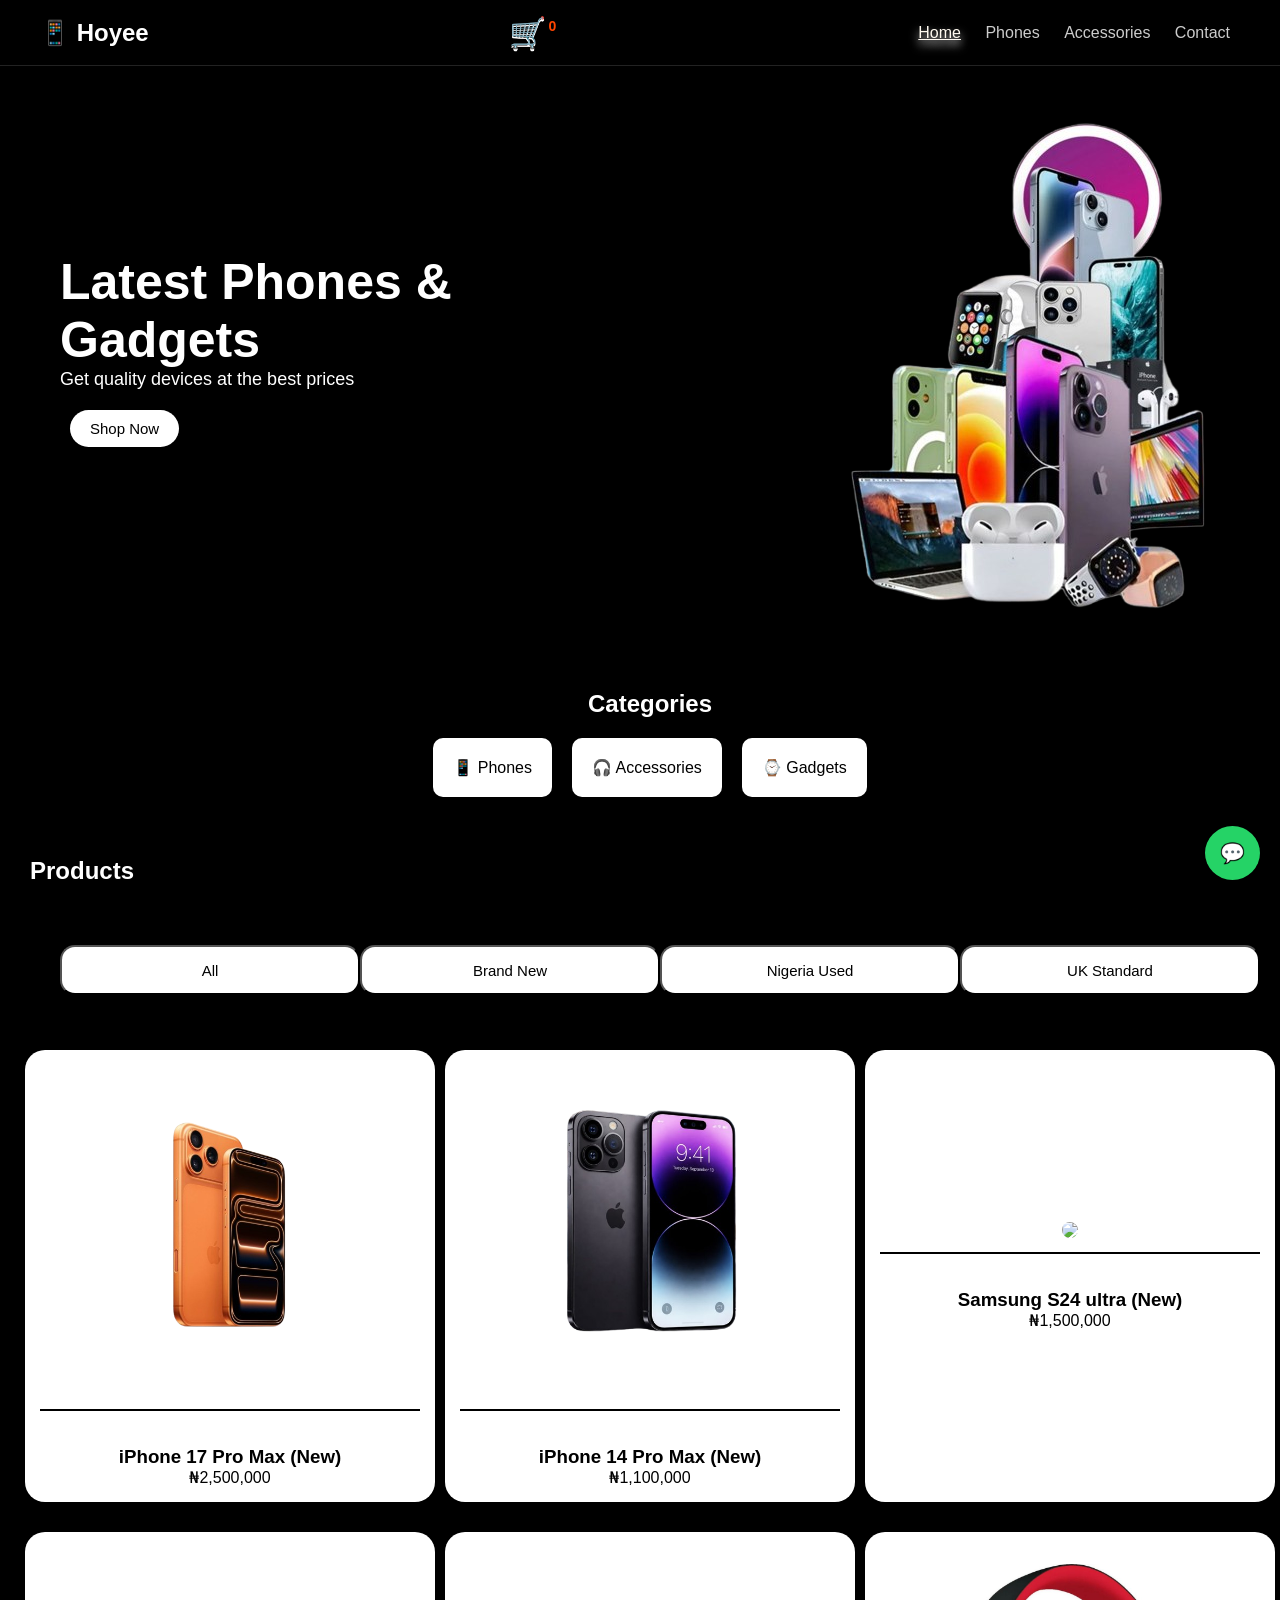
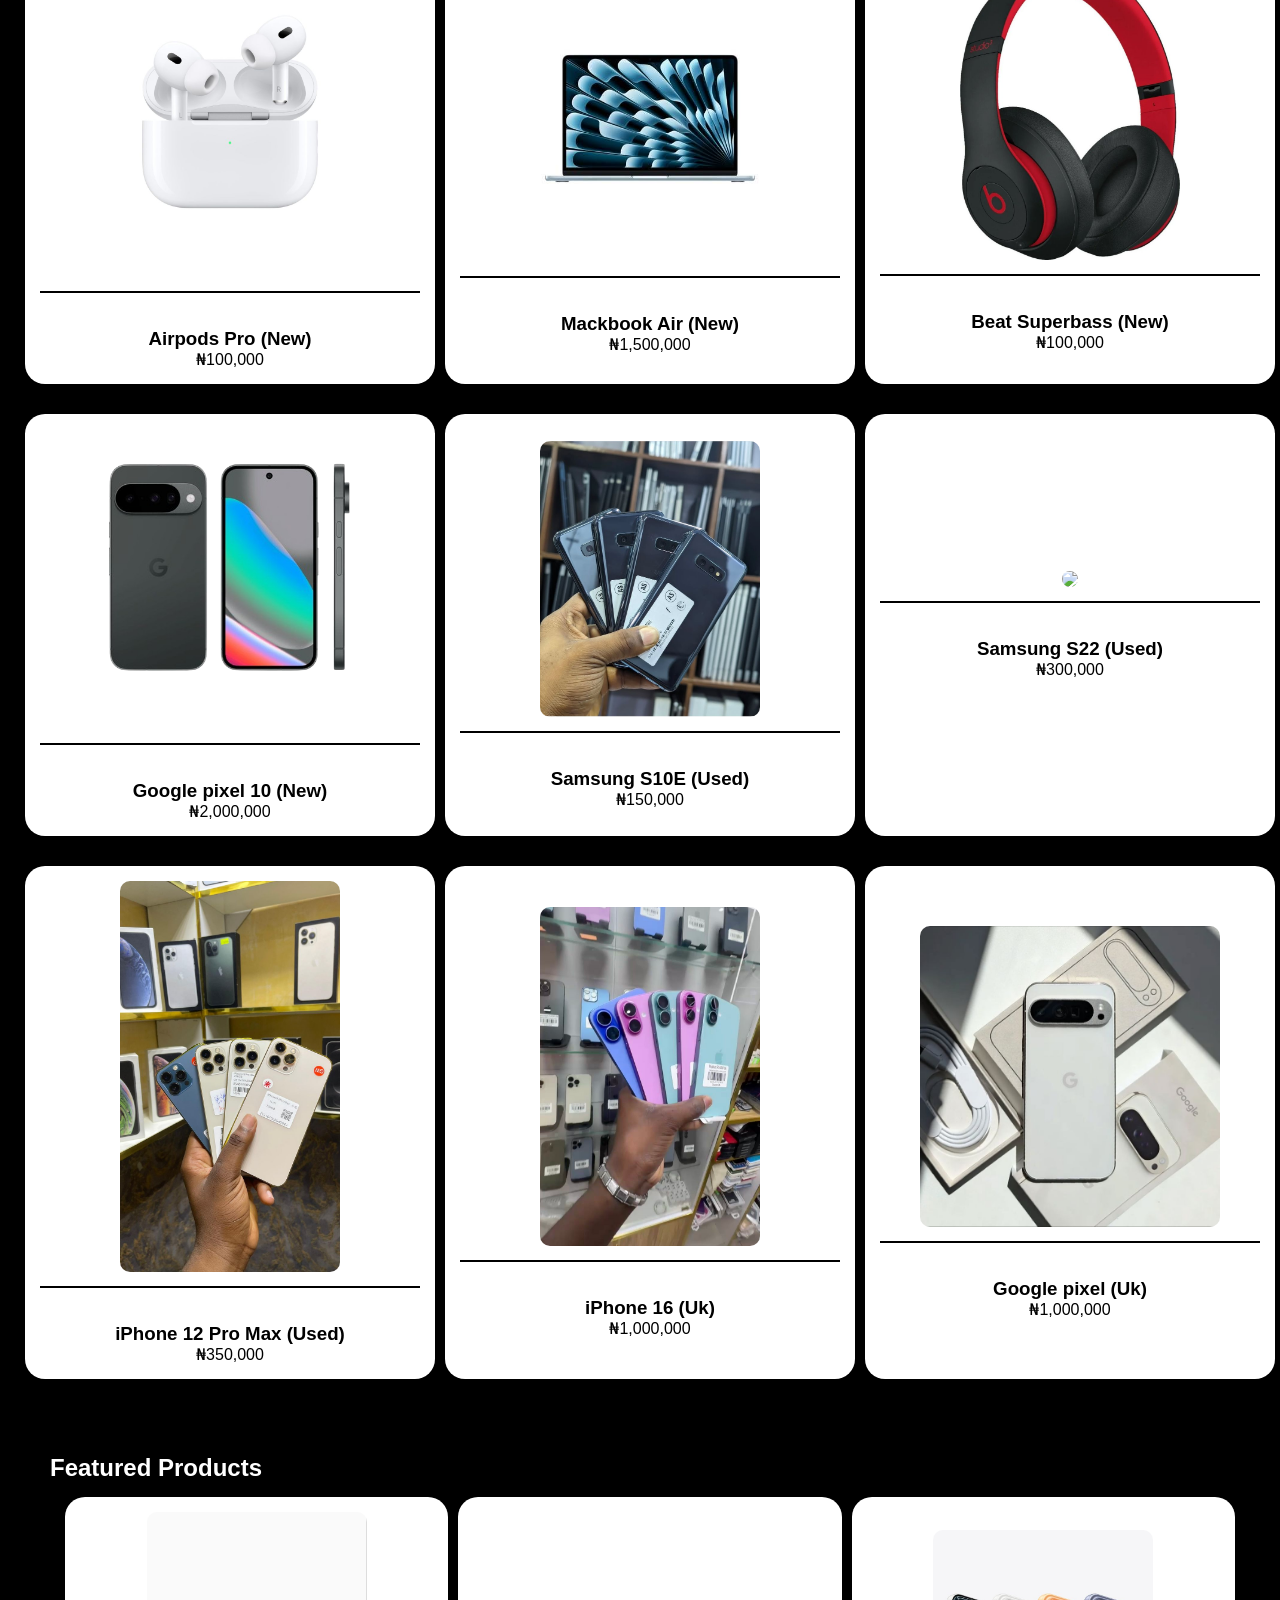
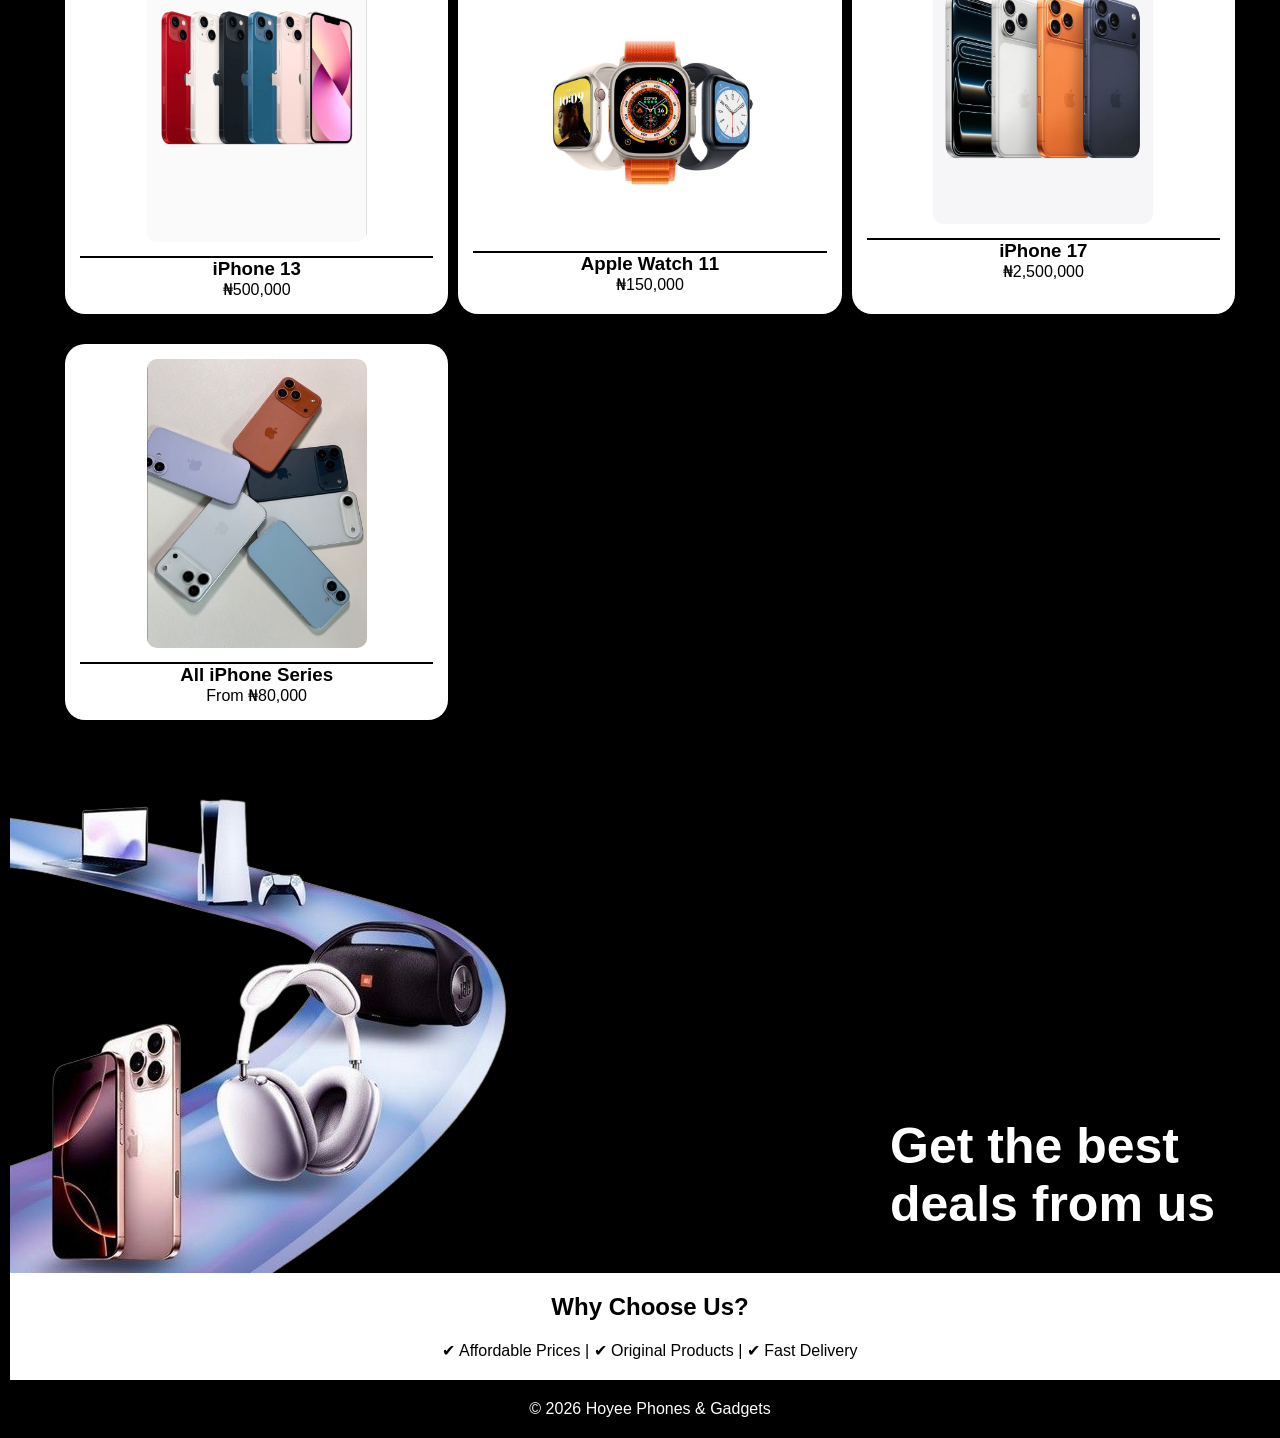
==== index.html @ 397c628e "Rename hoyeedemo.html to index.html" ====
<!DOCTYPE html>
<html lang="en">
<head>
  <meta charset="UTF-8">
  <meta name="viewport" content="width=device-width, initial-scale=1.0">
  <title>Hoyee Phones & Gadgets</title>
  <link rel="stylesheet" href="hoyee.css">
</head>
<body>

  <!-- HEADER -->
  <header class="header">
  <div class="logo">
    <h2>📱 Hoyee</h2>
  </div>

  <div class="tab" data-section="cart">
    <div class="cart-cover">
    <div class="cart-icon">🛒</div>
    <p class="total-n" id="cartCount">0</p>
  </div>
</div>

  <div class="menu-toggle" onclick="toggleMenu()" id="menuToggle">☰</div>


  <nav id="nav">
    <a href="#" class="tab active" data-section="main">Home</a>
    <a href="#">Phones</a>
    <a href="#">Accessories</a>
    <a href="#">Contact</a>
  </nav>
</header>

<main>
<section class="tab-content active" id="main">
  <!-- HERO SECTION -->
  <section class="hero">
    <div class="hero-text">
      <h1>Latest Phones & Gadgets</h1>
      <p>Get quality devices at the best prices</p>
      <button>Shop Now</button>
    </div>

    <!-- HERO IMAGE -->
    <div class="hero-image">
      <!-- INSERT IMAGE HERE -->
      <img src="phones-images/hero.png">
    </div>
  </section>

  <!-- CATEGORIES -->
  <section class="categories">
    <h2>Categories</h2>

    <div class="category-box">
      <div>📱 Phones</div>
      <div>🎧 Accessories</div>
      <div>⌚ Gadgets</div>
    </div>
  </section>

  <!-- PRODUCTS -->

  <section class="phones-section">
  <h2>Products</h2>

  <div class="phone-categories">
    <button onclick="filterPhones('all')">All</button>
    <button onclick="filterPhones('new')">Brand New</button>
    <button onclick="filterPhones('used')">Nigeria Used</button>
    <button onclick="filterPhones('uk')">UK Standard</button>
  </div>

  <div class="product-grid">

    <div class="product" data-category="new">

      <div class="product-img">
        <img src="phones-images/17pm.png">
      </div>
      <button class="cart-btn"
      data-name="17 pro max"
          data-price="2500000"
          data-image="phones-images/17pm.png">🛒</button>
      <h3>iPhone 17 Pro Max (New)</h3>
      <p>₦2,500,000</p>
        </div>

      <div class="product" data-category="new">
          <div class="product-img">
        <img src="phones-images/14pm.png">
      </div>
      <button class="cart-btn"
      data-name="14 pro max"
          data-price="1100000"
          data-image="phones-images/14pm.png">🛒</button>
      <h3>iPhone 14 Pro Max (New)</h3>
      <p>₦1,100,000</p>
        </div>

        <div class="product" data-category="new">
          <div class="product-img">
        <img src="phones-images/s24.png">
      </div>
      <button class="cart-btn"
      data-name="samsung s24 ultra"
          data-price="1500000"
          data-image="phones-images/14pm.png">🛒</button>
      <h3>Samsung S24 ultra (New)</h3>
      <p>₦1,500,000</p>
        </div>

        <div class="product" data-category="new">
          <div class="product-img">
        <img src="phones-images/airpods.jpg">
      </div>
      <button class="cart-btn"
      data-name="airpods"
          data-price="100000"
          data-image="phones-images/airpods.jpg">🛒</button>
      <h3>Airpods Pro (New)</h3>
      <p>₦100,000</p>
        </div>

        <div class="product" data-category="new">
          <div class="product-img">
        <img src="phones-images/macbookair.jpg" style="max-width: 300px;">
      </div>
      <button class="cart-btn"
      data-name="macbookair"
          data-price="1500000"
          data-image="phones-images/macbookair.jpg">🛒</button>
      <h3>Mackbook Air (New)</h3>
      <p>₦1,500,000</p>
        </div>

        <div class="product" data-category="new">
          <div class="product-img">
        <img src="phones-images/beat.jpg">
      </div>
      <button class="cart-btn"
      data-name="beat"
          data-price="100000"
          data-image="phones-images/beat.jpg">🛒</button>
      <h3>Beat Superbass (New)</h3>
      <p>₦100,000</p>
        </div>

        <div class="product" data-category="new">
          <div class="product-img">
        <img src="phones-images/newpixel.png" style="max-width: 300px">
      </div>
      <button class="cart-btn"
      data-name="google pixel"
          data-price="2000000"
          data-image="phones-images/newpixel.png">🛒</button>
      <h3>Google pixel 10 (New)</h3>
      <p>₦2,000,000</p>
        </div>


        <div class="product" data-category="used">
      <div class="product-img">
        <img src="phones-images/S10E.jpg">
      </div>
      <button class="cart-btn"
      data-name="samsung S10E"
          data-price="150000"
          data-image="phones-images/S10E.jpg">🛒</button>
      <h3>Samsung S10E (Used)</h3>
      <p>₦150,000</p>
        </div>

    <div class="product" data-category="used">
      <div class="product-img">
        <img src="phones-images/S22.jpg" style="max-width: 300px">
      </div>
      <button class="cart-btn"
      data-name="samsung S22"
          data-price="300000"
          data-image="phones-images/S22.jpg">🛒</button>
      <h3>Samsung S22 (Used)</h3>
      <p>₦300,000</p>
        </div>

        <div class="product" data-category="used">
      <div class="product-img">
        <img src="phones-images/12pm.jpg">
      </div>
      <button class="cart-btn"
      data-name="samsung S10E"
          data-price="350000"
          data-image="phones-images/12pm.jpg">🛒</button>
      <h3>iPhone 12 Pro Max (Used)</h3>
      <p>₦350,000</p>
        </div>
  

    <div class="product" data-category="uk">
      <div class="product-img">
        <img src="phones-images/16.jpg">
      </div>
      <button class="cart-btn"
      data-name="iphone 16 (uk)"
          data-price="1000000"
          data-image="phones-images/16.jpg">🛒</button>
      <h3>iPhone 16 (Uk)</h3>
      <p>₦1,000,000</p>
    </div>

    <div class="product" data-category="uk">
      <div class="product-img">
        <img src="phones-images/pixel.jpg" style="max-width: 300px">
      </div>
      <button class="cart-btn"
      data-name="google pixel (uk)"
          data-price="1000000"
          data-image="phones-images/pixel.jpg">🛒</button>
      <h3>Google pixel (Uk)</h3>
      <p>₦1,000,000</p>
    </div>


  </div>
</section>

  <section class="products">
    <h2>Featured Products</h2>

    <div class="product-grid">

      <div class="product">
        <div class="product-img">
          <img src="phones-images/13group.jpg">
        </div>
        <h3>iPhone 13</h3>
        <p>₦500,000</p>
      </div>

      <div class="product">
        <div class="product-img">
          <img src="phones-images/iwatchgroup.jpg">
        </div>
        <h3>Apple Watch 11</h3>
        <p>₦150,000</p>
      </div>

      <div class="product">
        <div class="product-img">
          <img src="phones-images/17group.jpg">
        </div>
        <h3>iPhone 17</h3>
        <p>₦2,500,000</p>
      </div>

      <div class="product">
        <div class="product-img">
          <img src="phones-images/featured.jpg">
        </div>
        <h3> All iPhone Series</h3>
        <p>From ₦80,000</p>
      </div>

    </div>
  </section>

<div class="mid-body">
  <div class="body-pic">
  <img src="phones-images/back.png">
</div>
  <div class="body-text">
  <h1>Get the best deals from us</h1>
</div>
</div>

<!-- WHY US -->
  <section class="why-us">
    <h2>Why Choose Us?</h2>
    <p>✔ Affordable Prices | ✔ Original Products | ✔ Fast Delivery</p>
  </section>

  <!-- FOOTER -->
  <footer>
    <p>© 2026 Hoyee Phones & Gadgets</p>
  </footer>

  <div class="social-links">
<a href="wa.link/siu5xd" target="_blank"><i class="fab fa-whatsapp"></i></a>
</div>

</section>

</main>

<section class="tab-content" id="cart">

  <div class="cart">
  <h3>Items in Your Cart</h3>
  <ul class="cart-id" id="cart-items"></ul>
  <p id="total">Total: ₦0</p>
  <button onclick="checkout()">Checkout</button>

  <marquee><p>You will be redirected to our Customer Service agent via whatsapp for immediate order placement.</p></marquee>
</div>



<!-- WHY US -->
  <section class="why-us">
    <h2>Why Choose Us?</h2>
    <p>✔ Affordable Prices | ✔ Original Products | ✔ Fast Delivery</p>
  </section>

  <!-- FOOTER -->
  <footer>
    <p>© 2026 Hoyee Phones & Gadgets</p>
  </footer>

  <div class="social-links">
<a href="wa.link/siu5xd" target="_blank"><i class="fab fa-whatsapp"></i></a>
</div>
</section>

  

<a href="https://wa.me/234XXXXXXXXXX" class="whatsapp" target="_blank">
  💬
</a>

<script type="text/javascript" src="hoyee.js"></script>
</body>
</html>
---- hoyee.css ----
* {
  margin: 0;
  padding: 0;
  box-sizing: border-box;
  font-family: sans-serif;
}

body {
  background: #000;
  color: #fff;
  display: flex;
  flex-direction: column;
  padding-top: 50px;
  padding-bottom: 0;
  min-height: 60vh;
}

/* HEADER */
.header {
  display: flex;
  position: fixed;
  width: 100%;
  background: #000;
  border-bottom: 1px solid #222;
  justify-content: space-between;
  padding: 15px 40px;
  align-items: center;
  top: 0;
  z-index: 1000;
  box-shadow: 0 10px 30px rgba(0, 0, 0, 1.2);
}

main {
  flex: 1;
}

nav a {
  margin: 0 10px;
  text-decoration: none;
  color: #ccc;
}

nav a:hover {
  color: #fff;
}

.menu-toggle {
  display: none;
  font-size: 25px;
  cursor: pointer;
  transform: translate(5px);
  transition: all 0.4s ease;
}

.menu-toggle:hover {
  transform: scale(1.2);
}

.cart-cover {
  display: flex;
  max-width: 40px;
}
.cart-icon {
  font-size: 30px;
  color: white;
  width: 50px;
  border-radius: 20px;
  text-shadow: 0 2px 0px white;
  cursor: pointer;
}

.total-n {
  max-width: 20px;
  max-height: 20px;
  bottom: 20%;
  font-size: 14px;
  font-weight: bold;
  color: orangered;
  margin: 3px;
  border-radius: 50px;
  text-align: center;
}

.tab {
  opacity: 1;
}

.tab.active {
  text-decoration: underline;
  color: floralwhite;
  text-shadow: 0 5px 10px white;
  transform: translateY(-5px);
  transition: all 0.5s ease;
}

.tab h1 {
  font-size: 30px;
  color: white;
  width: 50px;
  border-radius: 20px;
}

.tab-content {
  opacity: 0;
  max-height: 0;
  transform: translate(10px);
  transition: all 0.5s ease;
}

.tab-content.active {
  opacity: 1;
}


/* HERO */
.hero {
  display: flex;
  max-height: 600px;
  padding: 50px;
  justify-content: space-between;
  gap: 40px;
  margin-top: 0;
  margin-bottom: 0;
  background: #000;
  color: white;
  align-items: center;
}

.hero-text {
  flex: 1;
  max-width: 400px;
}

.hero-text h1 {
  font-size: 50px;
  font-weight: 600 bold;
}

.hero-text p {
  font-size: 18px;
}

.hero-text button {
  margin-top: 20px;
  padding: 10px 20px;
  border: none;
  border-radius: 30px;
  background: #fff;
  color: #000;
  cursor: pointer;
}

.hero-image {
  flex: 1;
  max-width:400px;
  width: 100%;
  height: auto;
  transition: all 0.2s ease;
}

.hero-image:hover {
  transform: scale(1.1);
}

/* CATEGORIES */
.categories {
  padding: 40px;
  text-align: center;
}

.category-box {
  display: flex;
  justify-content: center;
  gap: 20px;
  margin-top: 20px;
}

.category-box div {
  padding: 20px;
  background: white;
  color: black;
  border-radius: 10px;
}

.phones-section h2 {
  padding: 10px;
  margin: 10px;
}

.phone-categories {
  width: 100%;
  display: flex;
  padding: 40px;
  text-align: center;
}

.phone-categories button {
  width: 25%;
  height: 50px;
}

button {
  font-size: 15px;
  border-radius: 15px;
  padding: 10px;
  color: black;
  background: white;
  cursor: pointer;
  transform: translate(10px);
  transition: all 0.4s ease;
}

button:hover {
  background: linear-gradient(to right, #DA22FF, #9733EE);
  color: white;
  transform: translate(-5px);
}

.mid-body {
  display: flex;
  justify-content: space-between;
  gap: 40px;
  align-items: center;
}

.body-pic {
  display: flex;
  max-width: 600px;

}

.body-pic img {
  left: 20%;

}


.body-text {
  margin-top: 22%;
  flex: 1;
  max-width: 400px;
}

.body-text h1 {
  font-size: 50px;
  font-weight: bold;
}


/* PRODUCTS */
.products {
  padding: 40px;
}

.product-grid {
  display: grid;
  grid-template-columns: repeat(3, 1fr);
  gap: 10px;
  padding: 15px;
}


.cart-btn {
  bottom:20px;;
  transform:translateY(20px);
  opacity:0;
  max-height: 0;
  width: 80px;
  background:rgba(0,0,0,0.85);
  background-color: burlywood;
  box-shadow: 0 10px 20px rgba(0,0,0,0.5);
  color:black;
  cursor: pointer;
  border-radius:30px;
  font-size:20px;
  text-shadow: 1px 2px 0 white;
  backdrop-filter: blur(10px);
  transition:all 0.4s ease;
  align-content: center;
}
.product {
  flex: 1;
  background: #fff;
  color: black;
  border-radius: 20px;
  padding: 15px;
  text-align: center;
  align-content: center;
  transition: 0.3s ease;
  margin-bottom: 20px;
}

.product:hover {
  box-shadow: 0 10px 40px white;
}

.product:hover .cart-btn {
  opacity: 1;
  max-height: 100px;
  transform: translateY(-20px);
}

.product-img {
  border-bottom: 2px solid black;

}

.product-img img {
  width: 100%;
  max-width: 220px;
  margin-bottom: 10px;
  border-radius: 10px;
  transition: all 0.4s ease;
}
.product-img img:hover {
  transform: translateY(-5px);
}


.cart {
  bottom: 20px;
  background: black;
  color: white;
  padding: 15px;
  font-size: 20px;
  padding-top: 0;
  text-decoration: none;
  justify-content: space-between;
}

.cart-id {
  border: 1px solid grey;
  border-radius: 10px;
}

#cart-items li {
  display: flex;
  justify-content: space-between;
  align-items: center;
  margin-bottom: 10px;
}

#cart-items button {
  background: red;
  color: white;
  border: none;
  padding: 5px 10px;
  border-radius: 8px;
  cursor: pointer;
}

#cart-items button:hover {
  opacity: 0.8;
}

/* WHY US */
.why-us {
  position: sticky;
  width: 100%;
  padding: 20px;
  text-align: center;
  background: white;
  color: black;
}

.why-us h2 {
  margin-bottom: 20px;
}

.social-links a {
  margin-right: 15px;
  text-decoration: none;
  font-size: 2.0rem;
  opacity: 1;
  transition: 0.3s;
  position: fixed;
  left: 50%;
  color: white;
  cursor: pointer;
}

.social-links a:hover {
  opacity: 0.7;
}


.whatsapp {
  position: fixed;
  bottom: 20px;
  right: 20px;
  background: #25D366;
  color: white;
  padding: 15px;
  border-radius: 50%;
  font-size: 20px;
  text-decoration: none;
}

/* FOOTER */
footer {
  text-align: center;
  padding: 20px;
}


/* === Mobile Responsive === */

@media (max-width: 768px) {

  .hero {
    padding: 30px 20px;
    max-height: 350px;
    gap: 0px;
    top: 0;
    bottom: 0;
    margin-bottom: 0;
    margin-top: 0;
  }

  .hero-text h1 {
    font-size: 30px;
    width: 200px;
  }

  .hero-text p {
    font-size: 14px;
  }

  .hero-image img {
    max-width: 180px;
  }

  .mid-body {
    max-width: 100px;
    margin: 0;
    padding: 0;
    margin-bottom: 0;
    gap: 30px;
  }

  .body-pic {
    height: 270px;
    max-width: 250px;
  }

   .body-text h1 {
    font-size: 26px;
    width: 120px;
    top: 20%;
    margin-top: 20px;
    padding: 10px;
    gap: 20px;
  }

  .body-text p {
    font-size: 14px;
  }

  .phone-categories {
    font-size: 14px;
    margin-top: 0;
  }

  .phone-categories button {
  width: 25%;
  margin-top: 0;
  border-radius: 10px;
}

  .product-grid {
    display: grid;
    grid-template-columns: repeat(2, 1fr);
    gap: 15px;
    padding: 10px;
    margin-bottom: 20px;
  }

  .product {
    flex-direction: row;
    padding: 15px;
    margin-bottom: 20px;
  }

  .product-img img {
    width: 120px;
  }

  .product h3 {
    font-size: 15px;
    margin-top: 0;
  }

  .product p {
    font-size: 12px;
  }

  .cart-btn {
    max-width: 50px;
    height: 50px;
    margin: 5px;
    text-align: center;
  }



  nav {
    display: flex;
    opacity: 0;
    max-height: 0;
    flex-direction: column;
    background: #000;
    position: absolute;
    top: 60px;
    right: 0;
    width: 100%;
    text-align: center;
    box-shadow: 0 10px 20px rgba(0, 0, 0, 1.5);
    transform: translate(10px);
    transition: all 0.6s ease;
  }

  nav a {
    padding: 15px;
    display: block;
  }

  nav.show {
    opacity: 1;
    max-height: 400px;
  }

  .menu-toggle {
    display: block;
  }

  .why-us {
    padding: 10px;
    max-height: 80px;
  }

  .why-us h2 {
    font-size: 15px;
  }

  .why-us p {
    font-size: 12px;
  }

  footer {
    font-size: 10px;
  }
}
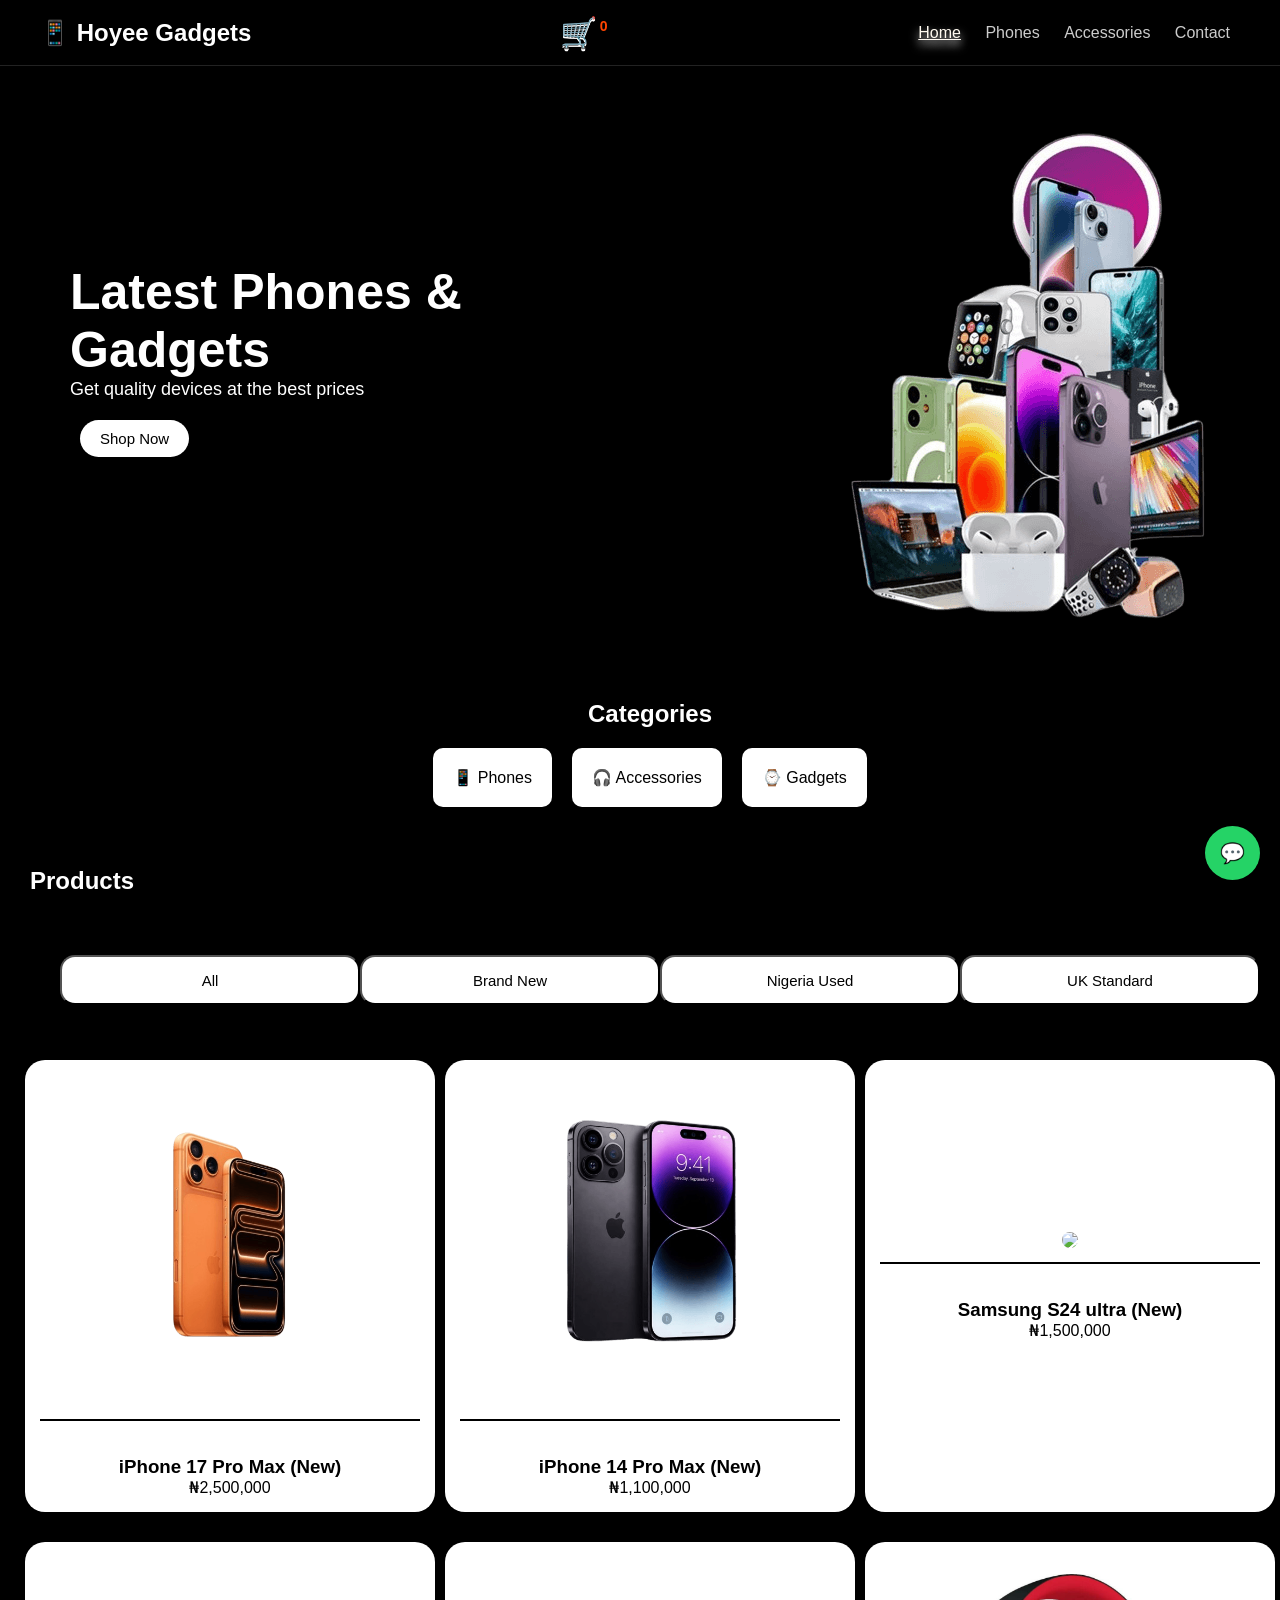
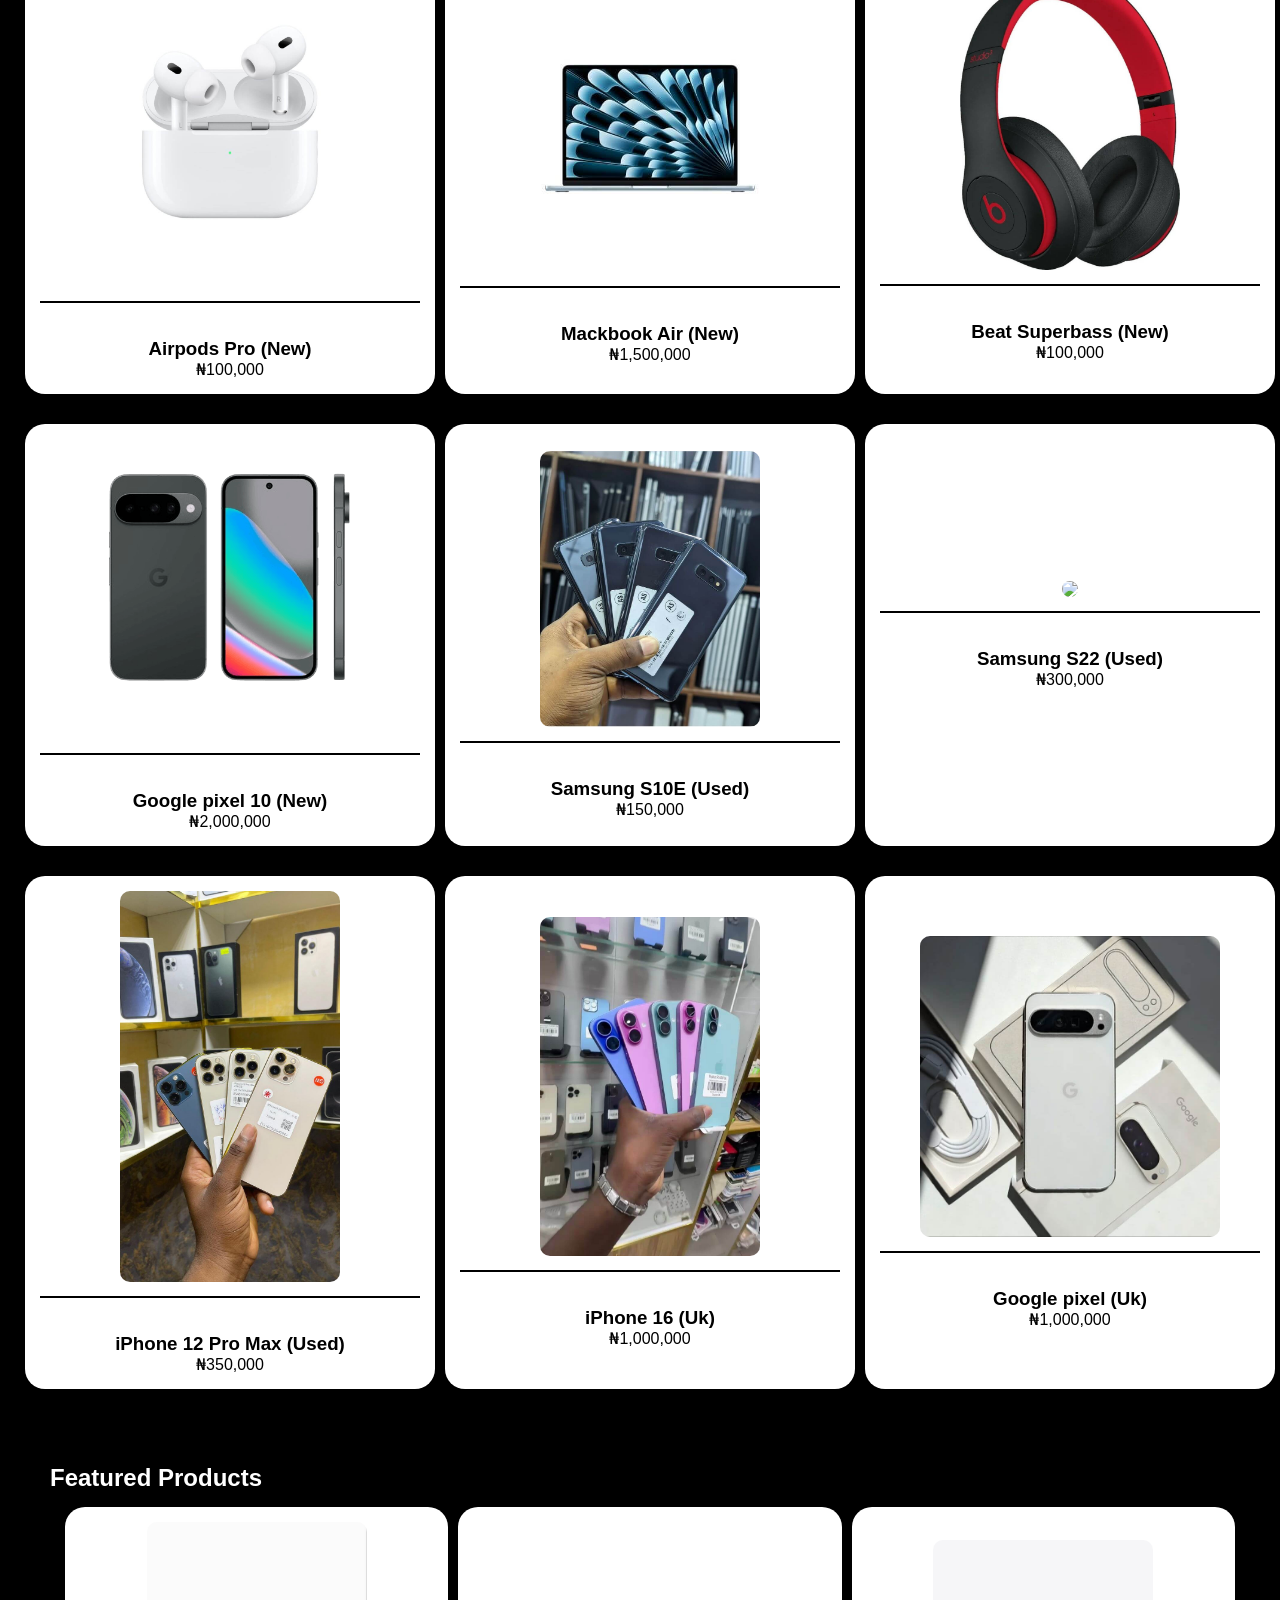
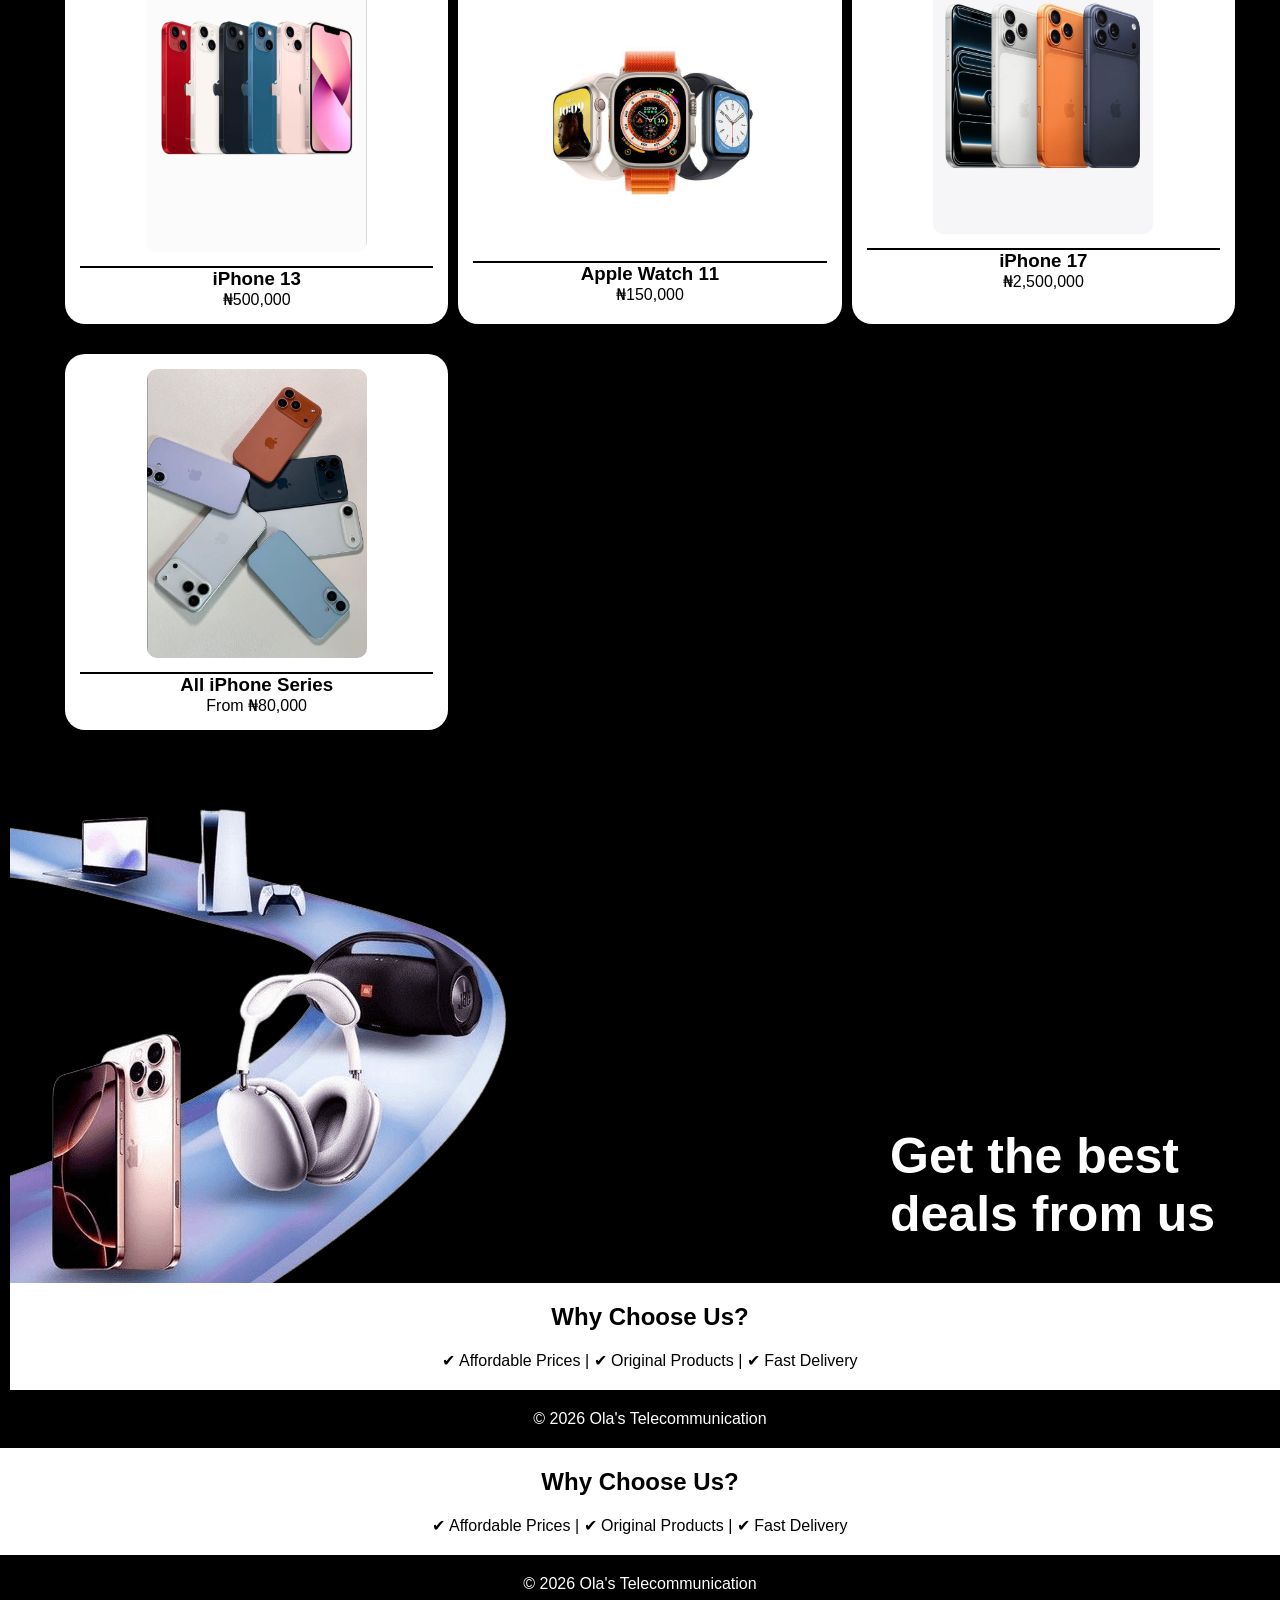
==== commit 310558dc: "Update index.html Fixed the bug in the cart page and restyled it." ====
--- a/index.html
+++ b/index.html
@@ -11,7 +11,7 @@
   <!-- HEADER -->
   <header class="header">
   <div class="logo">
-    <h2>📱 Hoyee</h2>
+    <h2>📱 Hoyee Gadgets</h2>
   </div>
 
   <div class="tab" data-section="cart">
@@ -39,7 +39,7 @@
     <div class="hero-text">
       <h1>Latest Phones & Gadgets</h1>
       <p>Get quality devices at the best prices</p>
-      <button>Shop Now</button>
+      <button class="hero-button">Shop Now</button>
     </div>
 
     <!-- HERO IMAGE -->
@@ -282,7 +282,7 @@
 
   <!-- FOOTER -->
   <footer>
-    <p>© 2026 Hoyee Phones & Gadgets</p>
+    <p>© 2026 Ola's Telecommunication</p>
   </footer>
 
   <div class="social-links">
@@ -292,8 +292,6 @@
 </section>
 
 </main>
-
-<section class="tab-content" id="cart">
 
   <div class="cart">
   <h3>Items in Your Cart</h3>
@@ -314,7 +312,7 @@
 
   <!-- FOOTER -->
   <footer>
-    <p>© 2026 Hoyee Phones & Gadgets</p>
+    <p>© 2026 Ola's Telecommunication</p>
   </footer>
 
   <div class="social-links">
--- a/hoyee.css
+++ b/hoyee.css
@@ -10,9 +10,10 @@
   color: #fff;
   display: flex;
   flex-direction: column;
-  padding-top: 50px;
+  padding-top: 60px;
   padding-bottom: 0;
-  min-height: 60vh;
+  min-height: 55vh;
+  overflow-x: hidden;
 }
 
 /* HEADER */
@@ -26,7 +27,7 @@
   padding: 15px 40px;
   align-items: center;
   top: 0;
-  z-index: 1000;
+  z-index: 9999;
   box-shadow: 0 10px 30px rgba(0, 0, 0, 1.2);
 }
 
@@ -101,8 +102,8 @@
 }
 
 .tab-content {
-  opacity: 0;
-  max-height: 0;
+  opacity: 1;
+  max-height: none;
   transform: translate(10px);
   transition: all 0.5s ease;
 }
@@ -129,6 +130,7 @@
 .hero-text {
   flex: 1;
   max-width: 400px;
+  margin: 10px;
 }
 
 .hero-text h1 {
@@ -140,7 +142,19 @@
   font-size: 18px;
 }
 
-.hero-text button {
+.hero-image {
+  flex: 1;
+  max-width:400px;
+  width: 100%;
+  height: auto;
+  transition: all 0.2s ease;
+}
+
+.hero-image:hover {
+  transform: scale(1.1);
+}
+
+.hero-button {
   margin-top: 20px;
   padding: 10px 20px;
   border: none;
@@ -148,18 +162,6 @@
   background: #fff;
   color: #000;
   cursor: pointer;
-}
-
-.hero-image {
-  flex: 1;
-  max-width:400px;
-  width: 100%;
-  height: auto;
-  transition: all 0.2s ease;
-}
-
-.hero-image:hover {
-  transform: scale(1.1);
 }
 
 /* CATEGORIES */
@@ -286,12 +288,13 @@
   padding: 15px;
   text-align: center;
   align-content: center;
-  transition: 0.3s ease;
+  transition: all 0.4s ease;
   margin-bottom: 20px;
 }
 
 .product:hover {
-  box-shadow: 0 10px 40px white;
+  transform: scale(1.04);
+  box-shadow: 0 10px 30px white;
 }
 
 .product:hover .cart-btn {
@@ -316,22 +319,54 @@
   transform: translateY(-5px);
 }
 
-
 .cart {
-  bottom: 20px;
-  background: black;
-  color: white;
-  padding: 15px;
-  font-size: 20px;
-  padding-top: 0;
-  text-decoration: none;
-  justify-content: space-between;
-}
+  position: fixed;
+  top: 0;
+  top: 70px;
+  right: -100%;
+  width: 500px;
+  height: 100vh;
+  background: #000;
+  color: white;
+  padding: 20px;
+  z-index: 2000;
+  transition: right 0.4s ease;
+  overflow-y: auto;
+  box-shadow: -10px 0 30px rgba(0,0,0,0.8);
+}
+
+.cart.show {
+  right: 0;
+}
+
+.cart-overlay {
+  position: fixed;
+  top: 0;
+  left: 0;
+  width: 100%;
+  height: 100%;
+  background: rgba(0,0,0,0.7);
+  backdrop-filter: blur(10px);
+  opacity: 0;
+  pointer-events: none;
+  transition: 0.3s ease;
+  z-index: 1500;
+}
+
+.cart-overlay.show {
+  opacity: 1;
+  pointer-events: all;
+}
+
 
 .cart-id {
   border: 1px solid grey;
   border-radius: 10px;
-}
+  max-height: 400px;
+  overflow-y: auto;
+  margin: 20px;
+}
+
 
 #cart-items li {
   display: flex;
@@ -400,6 +435,7 @@
 footer {
   text-align: center;
   padding: 20px;
+  width: 100%;
 }
 
 
@@ -408,13 +444,14 @@
 @media (max-width: 768px) {
 
   .hero {
-    padding: 30px 20px;
+    padding: 20px 10px;
     max-height: 350px;
     gap: 0px;
     top: 0;
     bottom: 0;
     margin-bottom: 0;
     margin-top: 0;
+    justify-content: space-between;
   }
 
   .hero-text h1 {
@@ -427,7 +464,7 @@
   }
 
   .hero-image img {
-    max-width: 180px;
+    max-width: 170px;
   }
 
   .mid-body {
@@ -435,16 +472,17 @@
     margin: 0;
     padding: 0;
     margin-bottom: 0;
-    gap: 30px;
+    gap: 10px;
+    justify-content: space-between;
   }
 
   .body-pic {
-    height: 270px;
+    height: 250px;
     max-width: 250px;
   }
 
    .body-text h1 {
-    font-size: 26px;
+    font-size: 24px;
     width: 120px;
     top: 20%;
     margin-top: 20px;
@@ -500,6 +538,13 @@
     margin: 5px;
     text-align: center;
   }
+
+  .cart {
+  position: fixed;
+  top: 60px;
+  width: 300px;
+}
+
 
 
 
@@ -536,6 +581,7 @@
   .why-us {
     padding: 10px;
     max-height: 80px;
+    width: 100%;
   }
 
   .why-us h2 {
